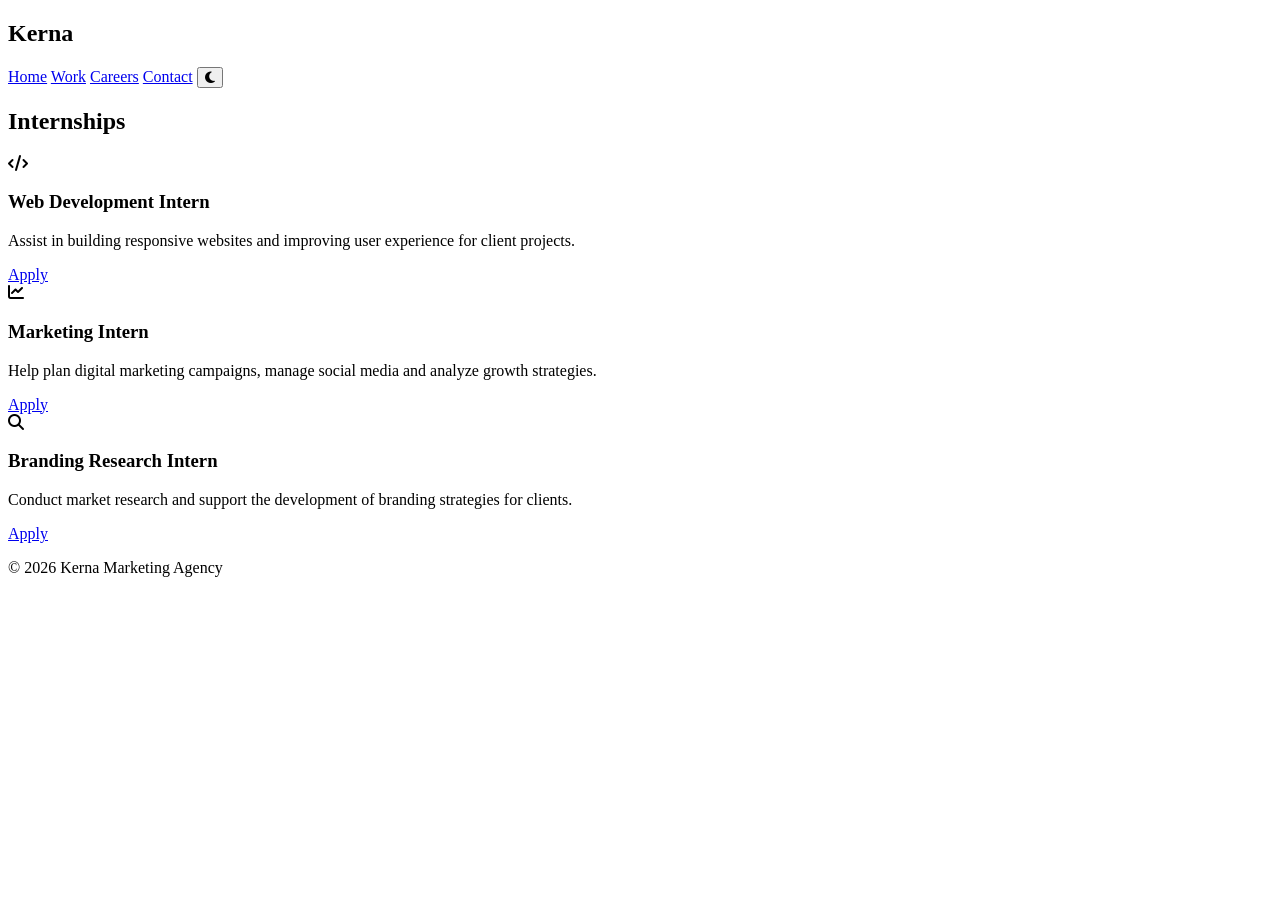
==== careers.html @ c5c16e07 "Add files via upload" ====
<!DOCTYPE html>
<html>

<head>
    <meta charset="UTF-8">
    <title>Careers - Kerna</title>
    <link rel="stylesheet" href="https://cdnjs.cloudflare.com/ajax/libs/font-awesome/6.5.0/css/all.min.css">
    <link rel="stylesheet" href="css/style.css">

    <script defer src="js/theme.js"></script>
</head>

<body>

    <header>
        <div class="container nav">
            <h2>Kerna</h2>
            <nav>
                <a href="index.html">Home</a>
                <a href="work.html">Work</a>
                <a href="careers.html" class="active">Careers</a>
                <a href="contact.html">Contact</a>
                <button id="themeToggle"><i class="fa-solid fa-moon"></i></button>
            </nav>
        </div>
    </header>

    <section class="section container">
        <h1>Internships</h1>

        <div class="grid">

            <div class="card">
                <i class="fa-solid fa-code"></i>
                <h3>Web Development Intern</h3>
                <p>Assist in building responsive websites and improving user experience for client projects.</p>
                <a class="btn" href="contact.html">Apply</a>
            </div>

            <div class="card">
                <i class="fa-solid fa-chart-line"></i>
                <h3>Marketing Intern</h3>
                <p>Help plan digital marketing campaigns, manage social media and analyze growth strategies.</p>
                <a class="btn" href="contact.html">Apply</a>
            </div>

            <div class="card">
                <i class="fa-solid fa-magnifying-glass"></i>
                <h3>Branding Research Intern</h3>
                <p>Conduct market research and support the development of branding strategies for clients.</p>
                <a class="btn" href="contact.html">Apply</a>
            </div>

        </div>

    </section>
    <footer>
        <div class="container">
            <p>© 2026 Kerna Marketing Agency</p>
        </div>
    </footer>

</body>

</html>
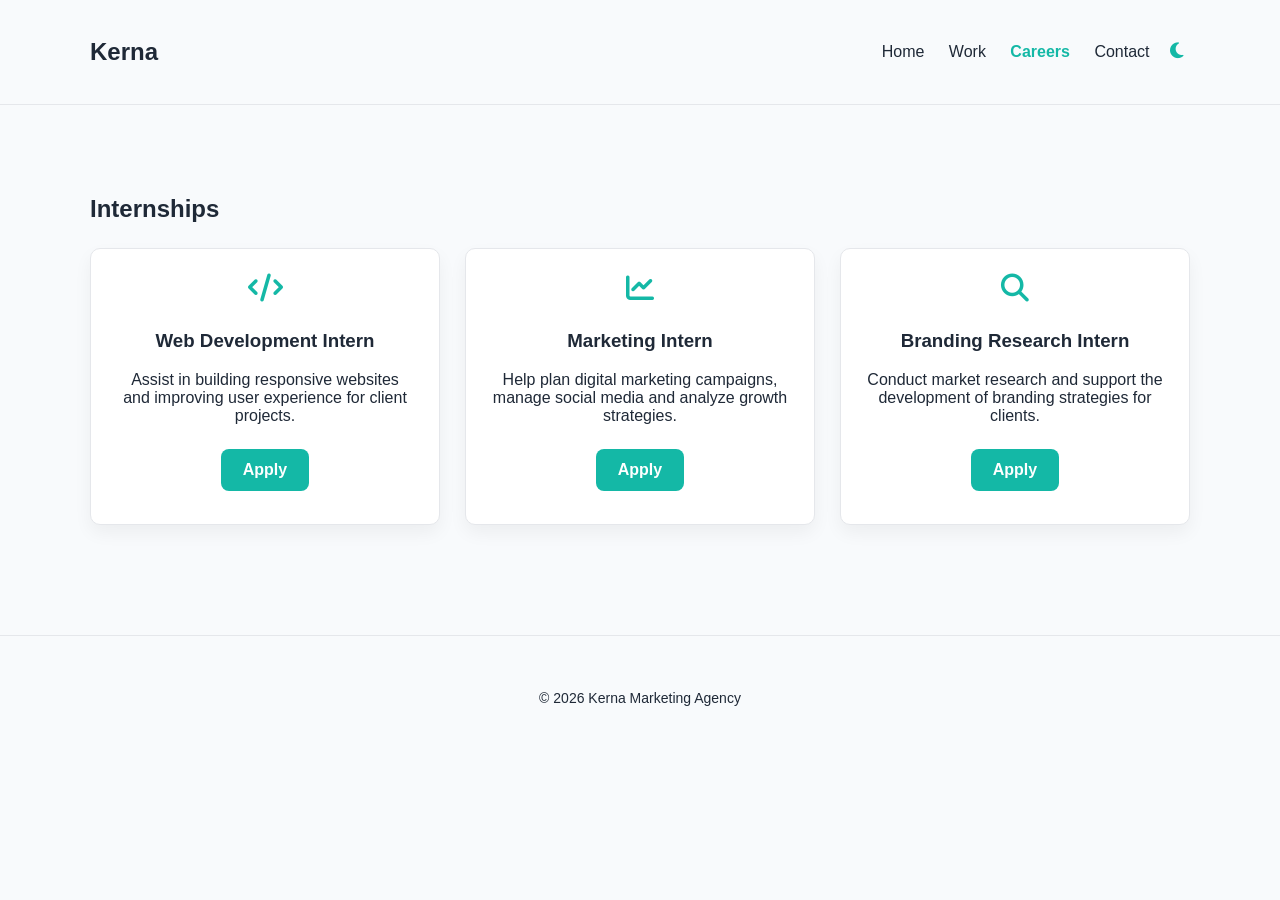
==== commit ae99ed2a: "Fix stylesheet link in careers.html" ====
--- a/careers.html
+++ b/careers.html
@@ -5,7 +5,7 @@
     <meta charset="UTF-8">
     <title>Careers - Kerna</title>
     <link rel="stylesheet" href="https://cdnjs.cloudflare.com/ajax/libs/font-awesome/6.5.0/css/all.min.css">
-    <link rel="stylesheet" href="css/style.css">
+    <link rel="stylesheet" href="style.css">
 
     <script defer src="js/theme.js"></script>
 </head>
@@ -62,4 +62,4 @@
 
 </body>
 
-</html>+</html>
--- a/style.css
+++ b/style.css
@@ -0,0 +1,283 @@
+:root {
+    --bg: #f8fafc;
+    --text: #1f2937;
+    --accent: #14b8a6;
+    --accent-dark: #0f766e;
+    --card: #ffffff;
+    --border: #e5e7eb;
+}
+
+[data-theme="dark"] {
+    --bg: #0f172a;
+    --text: #f9fafb;
+    --card: #1f2937;
+    --border: #334155;
+}
+
+body {
+    margin: 0;
+    font-family: 'Inter', sans-serif;
+    background: var(--bg);
+    color: var(--text);
+}
+
+.container {
+    width: 90%;
+    max-width: 1100px;
+    margin: auto;
+}
+
+header {
+    border-bottom: 1px solid var(--border);
+}
+
+.nav {
+    display: flex;
+    justify-content: space-between;
+    align-items: center;
+    padding: 18px 0;
+}
+
+nav a {
+    margin: 0 10px;
+    text-decoration: none;
+    color: var(--text);
+    font-weight: 500;
+    transition: 0.3s;
+}
+
+nav a:hover {
+    color: var(--accent);
+}
+
+nav a.active {
+    color: var(--accent);
+    font-weight: 600;
+}
+
+.hero {
+    padding: 100px 0;
+    text-align: center;
+    background: linear-gradient(135deg, #14b8a622, #0f766e22);
+}
+
+.hero h1 {
+    font-size: 40px;
+    margin-bottom: 10px;
+}
+
+.hero p {
+    font-size: 18px;
+    opacity: .9;
+}
+
+.btn {
+    background: var(--accent);
+    padding: 12px 22px;
+    border-radius: 8px;
+    color: white;
+    text-decoration: none;
+    margin: 8px;
+    display: inline-block;
+    font-weight: 600;
+    transition: 0.3s;
+}
+
+.btn:hover {
+    background: var(--accent-dark);
+    transform: translateY(-2px);
+}
+
+.section {
+    padding: 70px 0;
+}
+
+.section h2 {
+    margin-bottom: 10px;
+    font-size: 28px;
+}
+
+.grid {
+    display: grid;
+    grid-template-columns: repeat(auto-fit, minmax(220px, 1fr));
+    gap: 25px;
+    margin-top: 25px;
+}
+
+.card {
+    background: var(--card);
+    padding: 25px;
+    border-radius: 10px;
+    text-align: center;
+    border: 1px solid var(--border);
+    box-shadow: 0 8px 18px rgba(0, 0, 0, 0.05);
+    transition: all 0.3s ease;
+    position: relative;
+    overflow: hidden;
+}
+
+.card i {
+    font-size: 28px;
+    color: var(--accent);
+    margin-bottom: 10px;
+    transition: 0.3s;
+}
+
+.card:hover {
+    transform: translateY(-8px);
+    box-shadow: 0 18px 35px rgba(0, 0, 0, 0.12);
+    border-color: var(--accent);
+}
+
+.card:hover i {
+    transform: scale(1.1);
+    color: var(--accent-dark);
+}
+
+footer {
+    text-align: center;
+    padding: 40px 0;
+    border-top: 1px solid var(--border);
+    margin-top: 40px;
+    font-size: 14px;
+}
+
+.footer-nav {
+    margin-top: 15px;
+    display: flex;
+    justify-content: center;
+    gap: 20px;
+    flex-wrap: wrap;
+}
+
+.footer-nav a {
+    text-decoration: none;
+    color: var(--text);
+    font-size: 14px;
+    font-weight: 500;
+    transition: 0.3s;
+}
+
+.footer-nav a:hover {
+    color: var(--accent);
+}
+
+#themeToggle {
+    border: none;
+    background: none;
+    font-size: 18px;
+    cursor: pointer;
+}
+
+i {
+    color: #14b8a6;
+}
+
+[data-theme="dark"] i {
+    color: #facc15;
+}
+
+.contact-grid {
+    display: grid;
+    grid-template-columns: 1fr 1fr;
+    gap: 40px;
+    margin-top: 30px;
+}
+
+.contact-info p {
+    margin: 10px 0;
+    font-size: 16px;
+}
+
+.contact-info i {
+    margin-right: 10px;
+    color: #14b8a6;
+}
+
+.contact-form form {
+    display: flex;
+    flex-direction: column;
+    gap: 15px;
+}
+
+.contact-form input,
+.contact-form select,
+.contact-form textarea {
+    padding: 12px;
+    border-radius: 6px;
+    border: 1px solid #ccc;
+    font-family: inherit;
+    background: var(--card);
+    color: var(--text);
+    transition: 0.2s;
+}
+
+.contact-form input:focus,
+.contact-form select:focus,
+.contact-form textarea:focus {
+    outline: none;
+    border-color: var(--accent);
+    box-shadow: 0 0 0 2px rgba(20, 184, 166, 0.2);
+}
+
+#applyForm label {
+    font-size: 14px;
+    font-weight: 600;
+    margin-bottom: 5px;
+}
+.contact-form textarea {
+    height: 120px;
+    resize: none;
+}
+iframe {
+    width: 100%;
+    height: 420px;
+    border: 0;
+    margin-top: 20px;
+    border-radius: 10px;
+    box-shadow: 0 10px 25px rgba(0, 0, 0, 0.08);
+}
+
+@media (max-width:768px) {
+
+    .contact-grid {
+        grid-template-columns: 1fr;
+    }
+
+    .hero h1 {
+        font-size: 30px;
+    }
+
+}
+
+[data-theme="dark"] .contact-form input,
+[data-theme="dark"] .contact-form select,
+[data-theme="dark"] .contact-form textarea {
+    background: #1f2937;
+    color: #ffffff;
+    border: 1px solid #374151;
+}
+
+[data-theme="dark"] .contact-form input::placeholder,
+[data-theme="dark"] .contact-form textarea::placeholder {
+    color: #d1d5db;
+}
+
+.cta {
+    text-align: center;
+    padding: 70px 0;
+    background: linear-gradient(135deg, #14b8a622, #0f766e22);
+    border-radius: 10px;
+    margin: 40px 0;
+}
+
+.cta h2 {
+    margin-bottom: 10px;
+    font-size: 28px;
+}
+
+.cta p {
+    margin-bottom: 20px;
+    font-size: 16px;
+    color: var(--text);
+}
